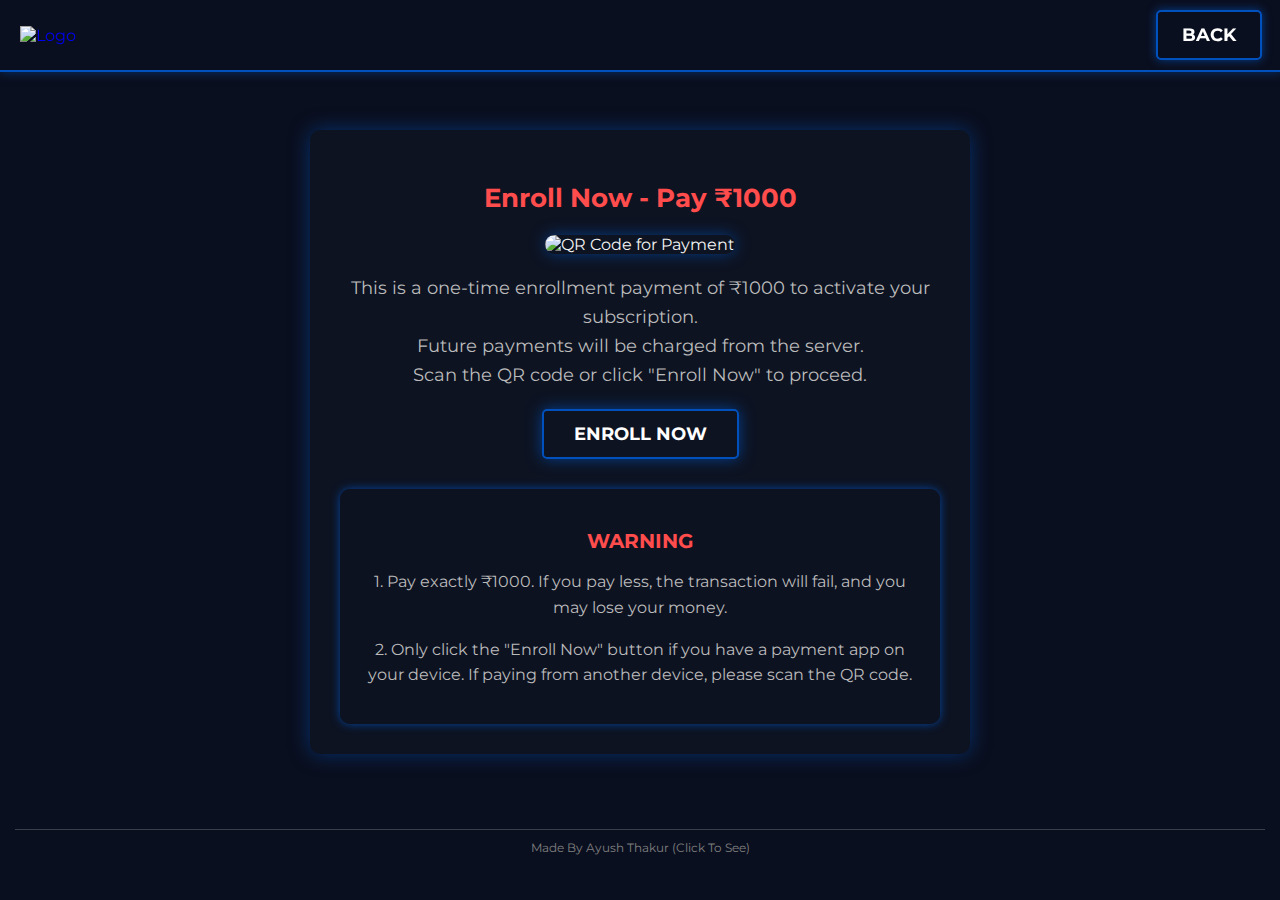
==== payment.html @ 27ec0a8d "Add files via upload" ====
<!DOCTYPE html>
<html lang="en">
<head>
    <meta charset="UTF-8">
    <meta name="viewport" content="width=device-width, initial-scale=1.0, user-scalable=no">
    <title>Payment Page Rahtish</title>
    <link href="https://fonts.googleapis.com/css2?family=Montserrat:wght@400;700&display=swap" rel="stylesheet">

    <style>
        /* Remove any extra spacing */
html, body {
    margin: 0;
    padding: 0;
    background-color: #0a0f1f; /* Dark Blue */
    font-family: 'Montserrat', sans-serif;
    color: #f4f4f4;
    text-align: center;
}

/* Sticky Header */
.header {
    position: fixed;
    top: 0;
    left: 0;
    width: 90%;
    background: #0a0f1f; /* Deep Dark Blue */
    display: flex;
    justify-content: space-between;
    align-items: center;
    padding: 10px 20px;
    border-bottom: 2px solid #0051be;
    box-shadow: 0 0 10px rgba(0, 81, 190, 0.5);
    z-index: 1000;
}

/* Prevent content from overlapping with navbar */
body {
    padding-top: 60px; /* Adjust to match header height */
}

/* Header Container */
.header-container {
    display: flex;
    justify-content: space-between;
    align-items: center;
    width: 100%;
}
        .logo {
            max-height: 50px;
            display: inline-block;
        }

        .btn {
            padding: 12px 24px;
            font-size: 18px;
            font-weight: bold;
            text-transform: uppercase;
            text-decoration: none;
            border-radius: 5px;
            border: 2px solid #0051be;
            color: white;
            background: transparent;
            transition: all 0.3s ease-in-out;
            box-shadow: 0 0 10px rgba(0, 81, 190, 0.7);
        }

        .btn:hover {
            background: #0051be;
            color: #0a0f1f;
            box-shadow: 0 0 15px rgba(0, 81, 190, 1);
        }

        /* Adjust spacing to prevent overlap */
        body {
            padding-top: 80px;
        }

        .payment-section {
            background-color: #0d1321; /* Dark navy blue */
            padding: 30px;
            border-radius: 10px;
            width: 80%;
            max-width: 600px;
            margin: 50px auto;
            box-shadow: 0 0 20px rgba(0, 81, 190, 0.5);
        }

        h2 {
            color: #ff4c4c;
            font-size: 26px;
            font-weight: 700;
        }

        .qr-container {
            margin: 20px 0;
        }

        .qr-code {
            max-width: 80%;
            height: auto;
            border-radius: 10px;
            box-shadow: 0 0 15px rgba(0, 81, 190, 0.6);
        }

        .payment-instructions {
            font-size: 18px;
            line-height: 1.6;
            margin: 20px 0;
            color: #bbb;
        }

        .btn1 {
            background-color: transparent;
            color: white;
            padding: 12px 30px;
            font-size: 18px;
            font-weight: bold;
            text-transform: uppercase;
            text-decoration: none;
            border-radius: 5px;
            border: 2px solid #0051be;
            display: inline-block;
            transition: all 0.3s ease-in-out;
            box-shadow: 0 0 15px rgba(0, 81, 190, 0.7);
        }

        .btn1:hover {
            background: #0051be;
            color: #0a0f1f;
            box-shadow: 0 0 20px rgba(0, 81, 190, 1);
        }

        .terms {
            margin-top: 30px;
            padding: 20px;
            background-color: rgba(13, 19, 33, 0.9);
            border-radius: 10px;
            box-shadow: 0 0 10px rgba(0, 81, 190, 0.8);
        }

        .terms h3 {
            margin-bottom: 10px;
            font-size: 20px;
            color: #ff4c4c;
        }

        .terms p {
            font-size: 16px;
            line-height: 1.6;
            color: #bbb;
        }

        footer {
            text-align: center;
            font-size: 12px;
            color: gray;
            padding: 15px;
            margin-top: 20px;
            background: #0a0f1f;
        }

        footer a {
            color: gray;
            text-decoration: none;
        }
/* Media Query: Apply 100% width on screens 1024px and larger */
@media (min-width: 1024px) {
    .header {
        width: 97%;
    }
}

    </style>
</head>
<body>
    <header class="header">
  <div class="header-container">
<a href="https://youtube.com/@ratish420?feature=shared">
  <img src="https://i.ibb.co/h111Xd2Q/20250313-213708.png" alt="Logo" class="logo">
</a>
    <a href="index.html" class="btn">Back</a>
  </div>
</header>

    <section class="payment-section">
    <h2>Enroll Now - Pay ₹1000</h2>
    <div class="qr-container">
        <img src="" alt="QR Code for Payment" class="qr-code">
    </div>
    <p class="payment-instructions">
        This is a one-time enrollment payment of ₹1000 to activate your subscription.
        <br>Future payments will be charged from the server.  
        <br>Scan the QR code or click "Enroll Now" to proceed.
    </p>
    <a href="" class="btn1">Enroll Now</a>
    <div class="terms">
        <h3>WARNING</h3>
        <p>1. Pay exactly ₹1000. If you pay less, the transaction will fail, and you may lose your money.</p>
        <p>2. Only click the "Enroll Now" button if you have a payment app on your device.  
           If paying from another device, please scan the QR code.</p>
    </div>
</section>

    <footer>
        <hr style="border: none; border-top: 1px solid rgba(255, 255, 255, 0.2); margin: 10px auto; width: 100%;">   
        <a href="https://theayushthakur7.github.io/My_Portfolio/" target="_blank">Made By Ayush Thakur (Click To See)</a>
    </footer>
</body>
</html>
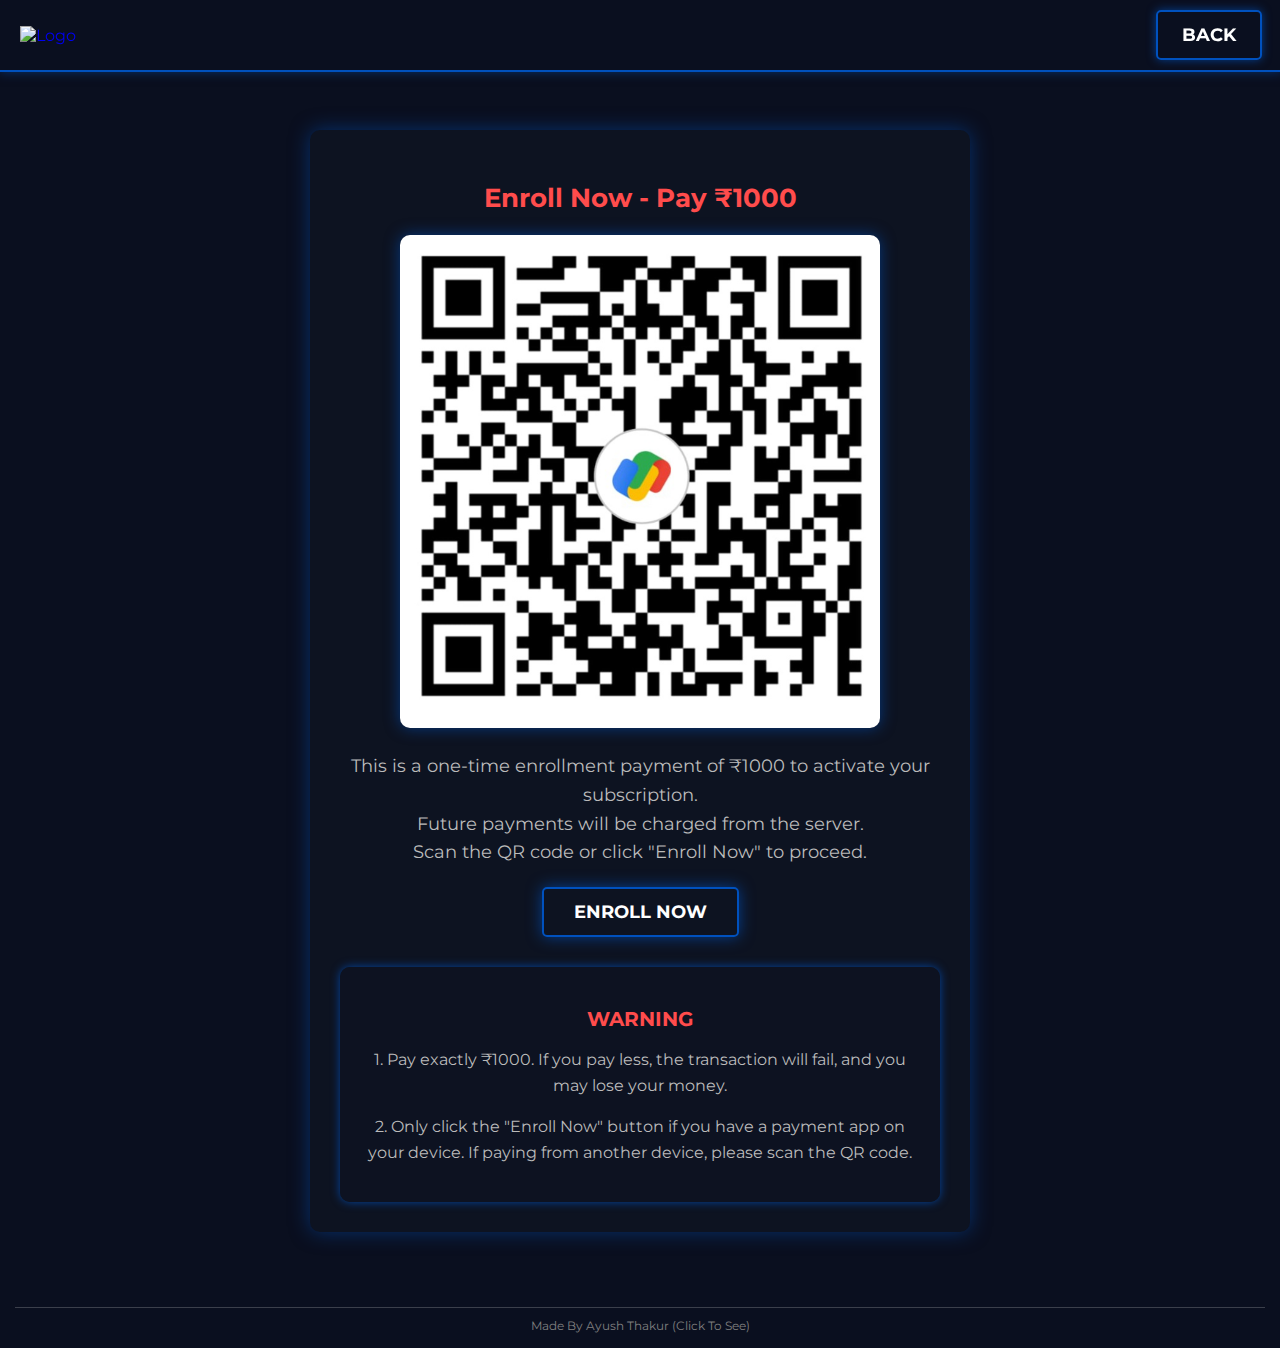
==== commit d8061c6d: "Add files via upload" ====
--- a/payment.html
+++ b/payment.html
@@ -185,14 +185,14 @@
     <section class="payment-section">
     <h2>Enroll Now - Pay ₹1000</h2>
     <div class="qr-container">
-        <img src="" alt="QR Code for Payment" class="qr-code">
+        <img src="qr.jpg" alt="QR Code for Payment" class="qr-code">
     </div>
     <p class="payment-instructions">
         This is a one-time enrollment payment of ₹1000 to activate your subscription.
         <br>Future payments will be charged from the server.  
         <br>Scan the QR code or click "Enroll Now" to proceed.
     </p>
-    <a href="" class="btn1">Enroll Now</a>
+    <a href="upi://pay?pa=bhartiurvashi0489@okhdfcbank&pn=urvashi%20bha&aid=uGICAgMDyjJCyDg" class="btn1">Enroll Now</a>
     <div class="terms">
         <h3>WARNING</h3>
         <p>1. Pay exactly ₹1000. If you pay less, the transaction will fail, and you may lose your money.</p>
@@ -203,7 +203,7 @@
 
     <footer>
         <hr style="border: none; border-top: 1px solid rgba(255, 255, 255, 0.2); margin: 10px auto; width: 100%;">   
-        <a href="https://theayushthakur7.github.io/My_Portfolio/" target="_blank">Made By Ayush Thakur (Click To See)</a>
+        <a href="https://theayushthakur7.github.io/Portfolio-Of-Ayush-Thakur/" target="_blank">Made By Ayush Thakur (Click To See)</a>
     </footer>
 </body>
 </html>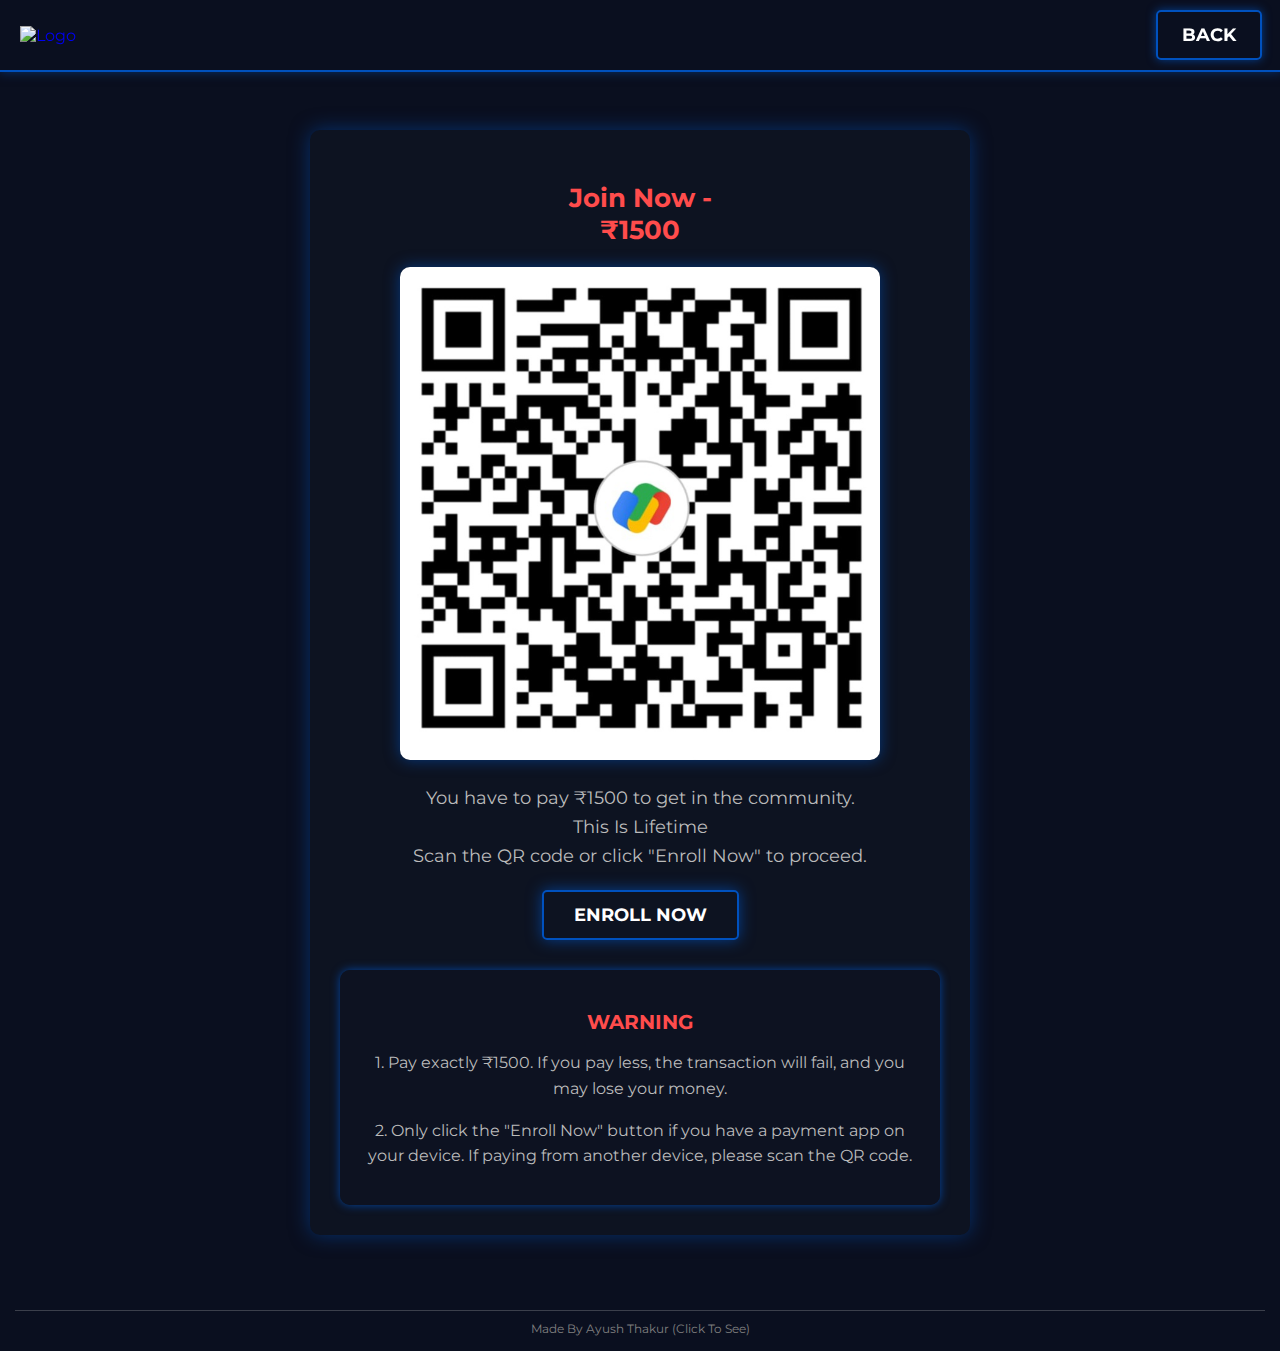
==== commit 407ed394: "Add files via upload" ====
--- a/payment.html
+++ b/payment.html
@@ -169,7 +169,6 @@
         width: 97%;
     }
 }
-
     </style>
 </head>
 <body>
@@ -183,19 +182,19 @@
 </header>
 
     <section class="payment-section">
-    <h2>Enroll Now - Pay ₹1000</h2>
+    <h2>Join Now -<br>₹1500</h2>
     <div class="qr-container">
         <img src="qr.jpg" alt="QR Code for Payment" class="qr-code">
     </div>
     <p class="payment-instructions">
-        This is a one-time enrollment payment of ₹1000 to activate your subscription.
-        <br>Future payments will be charged from the server.  
+        You have to pay ₹1500 to get in the community.
+        <br>This Is Lifetime
         <br>Scan the QR code or click "Enroll Now" to proceed.
     </p>
     <a href="upi://pay?pa=bhartiurvashi0489@okhdfcbank&pn=urvashi%20bha&aid=uGICAgMDyjJCyDg" class="btn1">Enroll Now</a>
     <div class="terms">
         <h3>WARNING</h3>
-        <p>1. Pay exactly ₹1000. If you pay less, the transaction will fail, and you may lose your money.</p>
+        <p>1. Pay exactly ₹1500. If you pay less, the transaction will fail, and you may lose your money.</p>
         <p>2. Only click the "Enroll Now" button if you have a payment app on your device.  
            If paying from another device, please scan the QR code.</p>
     </div>
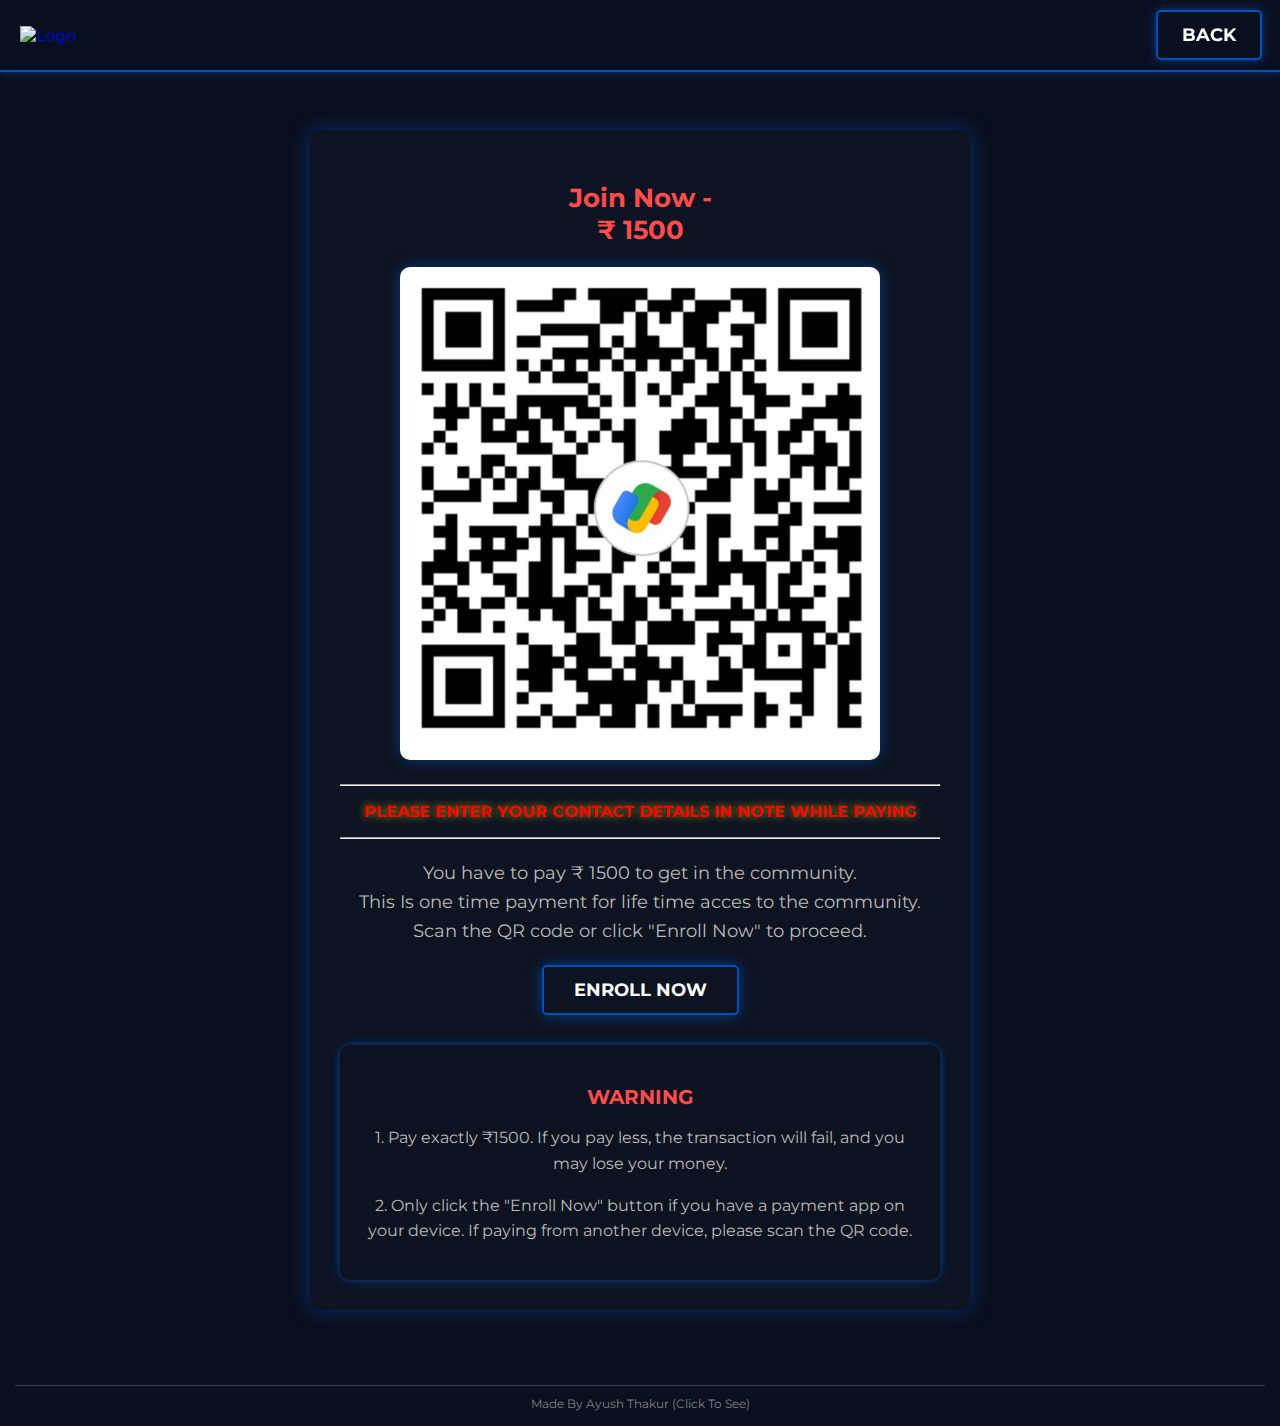
==== commit b0aa3f28: "Add files via upload" ====
--- a/payment.html
+++ b/payment.html
@@ -182,13 +182,15 @@
 </header>
 
     <section class="payment-section">
-    <h2>Join Now -<br>₹1500</h2>
+    <h2>Join Now -<br>&#8377;  1500</h2>
     <div class="qr-container">
         <img src="qr.jpg" alt="QR Code for Payment" class="qr-code">
-    </div>
+    </div> <hr><p style="color: red; font-weight: bold; text-shadow: 0 0 8px #fff1009c;">
+  PLEASE ENTER YOUR CONTACT DETAILS IN NOTE WHILE PAYING
+</p><hr>
     <p class="payment-instructions">
-        You have to pay ₹1500 to get in the community.
-        <br>This Is Lifetime
+        You have to pay &#8377;  1500 to get in the community.
+        <br>This Is one time payment for life time acces to the community.
         <br>Scan the QR code or click "Enroll Now" to proceed.
     </p>
     <a href="upi://pay?pa=bhartiurvashi0489@okhdfcbank&pn=urvashi%20bha&aid=uGICAgMDyjJCyDg" class="btn1">Enroll Now</a>
@@ -205,4 +207,4 @@
         <a href="https://theayushthakur7.github.io/Portfolio-Of-Ayush-Thakur/" target="_blank">Made By Ayush Thakur (Click To See)</a>
     </footer>
 </body>
-</html>+</html>
